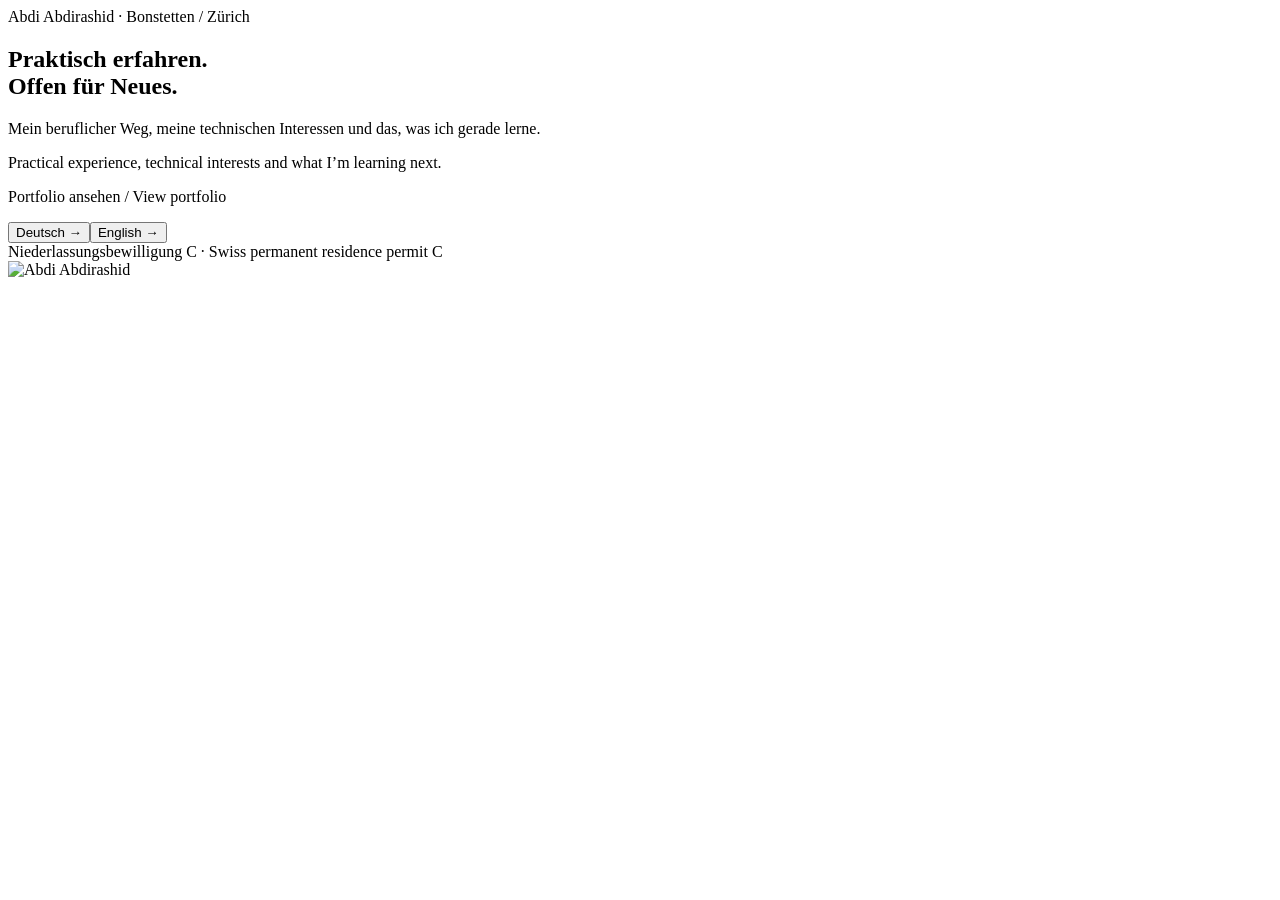
==== index.html @ 47cc1b54 "Add index.html for bilingual general application portfolio" ====
<!doctype html><html lang="de-CH"><head><meta charset="utf-8"><meta name="viewport" content="width=device-width, initial-scale=1"><meta name="description" content="Abdi Abdirashid – praktische Berufserfahrung, technische Interessen und berufsbegleitendes Lernen. Personal portfolio in German and English."><title>Abdi Abdirashid | Portfolio · Deutsch / English</title><link rel="stylesheet" href="styles.css"></head><body><section id="language-choice" class="wrap gate"><div><div class="eyebrow">Abdi Abdirashid · Bonstetten / Zürich</div><h1>Praktisch erfahren.<br>Offen für Neues.</h1><p class="sub">Mein beruflicher Weg, meine technischen Interessen und das, was ich gerade lerne.</p><p class="sub">Practical experience, technical interests and what I’m learning next.</p><div class="choose"><p>Portfolio ansehen / View portfolio</p><div class="actions"><button class="btn primary" onclick="setLanguage('de')" lang="de">Deutsch →</button><button class="btn" onclick="setLanguage('en')" lang="en">English →</button></div></div><div class="qual">Niederlassungsbewilligung C · Swiss permanent residence permit C</div></div><img class="portrait" src="assets/abdi.jpg" alt="Abdi Abdirashid" width="580" height="1199"></section><div id="view-de" hidden lang="de"><div class="wrap bar"><a class="brand" href="#" onclick="chooseLanguage();return false">ABDI ABDIRASHID</a><nav><a href="#experience-de">Erfahrung</a><a href="#learning-de">Lernen</a><a href="#projects-de">Projekte</a><a href="#contact-de">Kontakt</a></nav><button class="language" onclick="setLanguage('en')">English</button></div><main class="wrap"><section class="hero"><div><div class="eyebrow">Abdi Abdirashid · Bonstetten, Schweiz</div><h1>Praktisch erfahren.<br>Technisch neugierig.</h1><p>Ich bin Abdi Abdirashid. Unterhaltspraktiker EBA mit Erfahrung in Produktion, Zimmerei, Montage und Kundenservice. Ich packe gerne mit an und lerne neue technische und digitale Fähigkeiten dazu.</p><span class="badge">Niederlassungsbewilligung C</span><div class="actions"><a class="btn primary" href="#contact-de">Kontakt aufnehmen →</a><a class="btn" href="cv/Abdi_Abdirashid_Lebenslauf.html">Lebenslauf ansehen</a></div></div><img class="portrait" src="assets/abdi.jpg" alt="Abdi Abdirashid" width="580" height="1199"></section><section class="block" id="experience-de"><div class="eyebrow">01 · Erfahrung</div><h2>Was ich mitbringe</h2><p class="lead">Eine praktische Grundlage, Interesse an technischen Zusammenhängen und die Bereitschaft, mich in neue Aufgaben einzuarbeiten. Offen für Produktion, Logistik und Lager, technische Tätigkeiten sowie Büro- und Administrationsunterstützung.</p><div class="badge">Unterhaltspraktiker EBA · 2019–2021 · Einwohnergemeinde Cham</div><div class="timeline"><article class="card"><div class="date">04/2025 – heute</div><h3>Produktion und Probenvorbereitung</h3><div class="company">Stooss AG · Hedingen</div><p>Zuschneiden und Vorbereiten von Metallproben für anschliessende Materialprüfungen.</p></article><article class="card"><div class="date">09/2024 – 12/2024</div><h3>Zimmereihelfer</h3><div class="company">Egli Zimmerei · Temporäreinsatz</div><p>Unterstützung der Fachkräfte bei Zimmerei- und Vorfertigungsarbeiten nach Vorgaben.</p></article><article class="card"><div class="date">11/2023 – 05/2024</div><h3>Service und Betriebsunterstützung</h3><div class="company">Onyx Restaurant · Baar</div><p>Gästebetreuung, administrative Unterstützung und Arbeit mit digitalen Warenwirtschaftssystemen.</p></article><article class="card"><div class="date">08/2022</div><h3>Montage von Haushaltsgeräten</h3><div class="company">V-ZUG AG · Zug</div><p>Montage und Verdrahtung für Mikrowellen, Backöfen und Waschmaschinen sowie Qualitäts- und Funktionsprüfungen anhand von Schaltplänen.</p></article></div></section><section class="block" id="learning-de"><div class="eyebrow">02 · Lernen</div><h2>Weiterlernen neben dem Beruf</h2><p class="lead">Ich interessiere mich für Datenanalyse und dafür, wie Technik im Alltag funktioniert.</p><div class="grid"><article class="card"><h3>Datenanalyse</h3><p>Mein Lernschwerpunkt: Excel, Power Query und SQL. Ich baue meine Kenntnisse berufsbegleitend auf.</p></article><article class="card"><h3>Google IT Support</h3><p>Google IT Support Professional Certificate auf Coursera – berufsbegleitend in Bearbeitung.</p></article><article class="card"><h3>Technische Praxis</h3><p>PC-Zusammenbau und Fehlerbehebung, Windows 10/11, Linux- und Netzwerk-Grundlagen sowie Dokumentation mit Jira.</p></article></div></section><section class="block" id="projects-de"><div class="eyebrow">03 · Projekte</div><h2>Technik auch in der Freizeit</h2><p class="lead">Eigene Projekte geben mir Raum, auszuprobieren und praktische Erfahrung zu sammeln.</p><div class="two"><article class="card"><h3>Drohnen und FPV</h3><p>Ich fliege Drohnen und baue in meiner Freizeit FPV-Drohnen. Drohnenqualifikationen: A1/A3 + A2.</p><video controls preload="none" poster="assets/showreel-poster.jpg"><source src="assets/showreel.mp4" type="video/mp4"></video><p class="caption">Private Flugpraxis · keine kommerziellen Kundenprojekte</p></article><article class="card"><h3>Mein nächster Schwerpunkt</h3><p>Mit Excel, Power Query und SQL möchte ich Daten besser verstehen und verständlich aufbereiten. Konkrete Lernprojekte ergänze ich hier, sobald sie vorzeigbar sind.</p><a class="btn" href="https://github.com/abditechh" target="_blank" rel="noopener">GitHub-Projekte ↗</a></article></div></section><section class="block contact" id="contact-de"><div><div class="eyebrow">04 · Kontakt</div><h2>Lernen wir uns kennen.</h2><p class="lead">Sie suchen Unterstützung für Ihr Team? Ich freue mich über ein Gespräch zu einer passenden Aufgabe oder einem Einstieg in ein neues Tätigkeitsfeld.</p><p>1 Monat Kündigungsfrist · Führerausweis Kategorie B</p></div><div><a class="btn primary" href="mailto:abdi.abdirashid@hotmail.com">Kontakt aufnehmen →</a><p><a href="mailto:abdi.abdirashid@hotmail.com">abdi.abdirashid@hotmail.com</a><br><a href="tel:+41764597006">+41 76 459 70 06</a></p></div></section></main><footer><div class="wrap">© 2026 Abdi Abdirashid · Persönliches Portfolio · Deutsch / English · <a href="#" onclick="chooseLanguage();return false">Sprache wählen</a></div></footer></div><div id="view-en" hidden lang="en"><div class="wrap bar"><a class="brand" href="#" onclick="chooseLanguage();return false">ABDI ABDIRASHID</a><nav><a href="#experience-en">Experience</a><a href="#learning-en">Learning</a><a href="#projects-en">Projects</a><a href="#contact-en">Contact</a></nav><button class="language" onclick="setLanguage('de')">Deutsch</button></div><main class="wrap"><section class="hero"><div><div class="eyebrow">Abdi Abdirashid · Bonstetten, Switzerland</div><h1>Practical experience.<br>Technical curiosity.</h1><p>I’m Abdi Abdirashid. A maintenance practitioner with a Swiss Federal Vocational Certificate (EBA) and experience in production, carpentry, assembly and customer service. I enjoy hands-on work and learning new technical and digital skills.</p><span class="badge">Swiss permanent residence permit C</span><div class="actions"><a class="btn primary" href="#contact-en">Get in touch →</a><a class="btn" href="cv/Abdi_Abdirashid_CV_EN.html">View my CV</a></div></div><img class="portrait" src="assets/abdi.jpg" alt="Abdi Abdirashid" width="580" height="1199"></section><section class="block" id="experience-en"><div class="eyebrow">01 · Experience</div><h2>What I bring</h2><p class="lead">A practical foundation, an interest in how technical systems work and a willingness to learn new tasks. Open to production, logistics, warehousing, technical operations and office or administrative support.</p><div class="badge">Maintenance Practitioner EBA · 2019–2021 · Municipality of Cham</div><div class="timeline"><article class="card"><div class="date">04/2025 – present</div><h3>Production and sample preparation</h3><div class="company">Stooss AG · Hedingen</div><p>Cutting and preparing metal samples for subsequent materials testing.</p></article><article class="card"><div class="date">09/2024 – 12/2024</div><h3>Carpentry assistant</h3><div class="company">Egli Zimmerei · Temporary assignment</div><p>Supporting skilled carpenters with carpentry and prefabrication work according to instructions.</p></article><article class="card"><div class="date">11/2023 – 05/2024</div><h3>Service and operations support</h3><div class="company">Onyx Restaurant · Baar</div><p>Serving guests, supporting administrative tasks and working with digital inventory management systems.</p></article><article class="card"><div class="date">08/2022</div><h3>Household appliance assembly</h3><div class="company">V-ZUG AG · Zug</div><p>Assembly and wiring for microwaves, ovens and washing machines, plus quality and functional checks using circuit diagrams.</p></article></div></section><section class="block" id="learning-en"><div class="eyebrow">02 · Learning</div><h2>Learning alongside work</h2><p class="lead">I’m interested in data analysis and how technology works in everyday life.</p><div class="grid"><article class="card"><h3>Data analysis</h3><p>My learning focus: Excel, Power Query and SQL. I am developing these skills alongside employment.</p></article><article class="card"><h3>Google IT Support</h3><p>Google IT Support Professional Certificate on Coursera – in progress alongside employment.</p></article><article class="card"><h3>Technical practice</h3><p>PC assembly and troubleshooting, Windows 10/11, Linux and networking fundamentals, and documentation with Jira.</p></article></div></section><section class="block" id="projects-en"><div class="eyebrow">03 · Projects</div><h2>Hands-on beyond work</h2><p class="lead">Personal projects give me space to experiment and build practical experience.</p><div class="two"><article class="card"><h3>Drones and FPV</h3><p>I fly drones and build FPV drones in my spare time. Drone qualifications: A1/A3 + A2.</p><video controls preload="none" poster="assets/showreel-poster.jpg"><source src="assets/showreel.mp4" type="video/mp4"></video><p class="caption">Personal flight practice · not commercial client projects</p></article><article class="card"><h3>My next focus</h3><p>I want to use Excel, Power Query and SQL to understand data and present it clearly. I will add concrete learning projects here when they are ready to share.</p><a class="btn" href="https://github.com/abditechh" target="_blank" rel="noopener">GitHub projects ↗</a></article></div></section><section class="block contact" id="contact-en"><div><div class="eyebrow">04 · Contact</div><h2>Let’s talk.</h2><p class="lead">Looking for someone to support your team? I’d welcome a conversation about a suitable role or an opportunity to move into a new field.</p><p>1 month’s notice · Category B driving licence</p></div><div><a class="btn primary" href="mailto:abdi.abdirashid@hotmail.com">Get in touch →</a><p><a href="mailto:abdi.abdirashid@hotmail.com">abdi.abdirashid@hotmail.com</a><br><a href="tel:+41764597006">+41 76 459 70 06</a></p></div></section></main><footer><div class="wrap">© 2026 Abdi Abdirashid · Personal portfolio · Deutsch / English · <a href="#" onclick="chooseLanguage();return false">Choose language</a></div></footer></div><script>function setLanguage(lang){document.querySelectorAll('video').forEach(v=>v.pause());document.getElementById('language-choice').hidden=true;['de','en'].forEach(l=>document.getElementById('view-'+l).hidden=l!==lang);document.documentElement.lang=lang==='de'?'de-CH':'en-GB';document.title='Abdi Abdirashid | '+(lang==='de'?'Persönliches Portfolio':'Personal Portfolio');history.replaceState(null,'','#'+lang);window.scrollTo(0,0)}function chooseLanguage(){document.querySelectorAll('video').forEach(v=>v.pause());document.getElementById('language-choice').hidden=false;['de','en'].forEach(l=>document.getElementById('view-'+l).hidden=true);history.replaceState(null,'',location.pathname);window.scrollTo(0,0)}if(location.hash==='#en'||location.hash==='#de')setLanguage(location.hash.slice(1));</script></body></html>
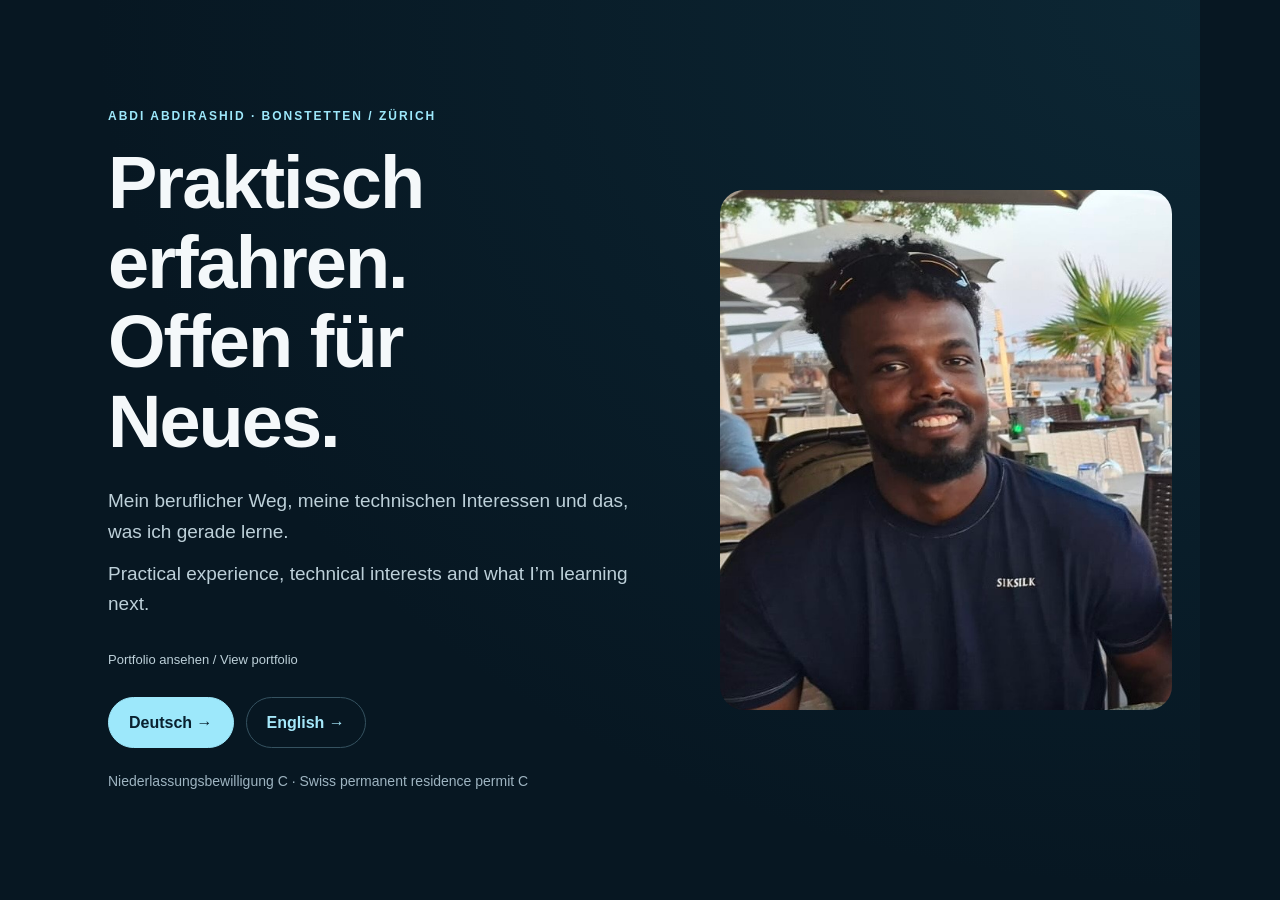
==== commit 68ab7a58: "Link German hobby and creative projects card to hobby page" ====
--- a/index.html
+++ b/index.html
@@ -1 +1 @@
-<!doctype html><html lang="de-CH"><head><meta charset="utf-8"><meta name="viewport" content="width=device-width, initial-scale=1"><meta name="description" content="Abdi Abdirashid – praktische Berufserfahrung, technische Interessen und berufsbegleitendes Lernen. Personal portfolio in German and English."><title>Abdi Abdirashid | Portfolio · Deutsch / English</title><link rel="stylesheet" href="styles.css"></head><body><section id="language-choice" class="wrap gate"><div><div class="eyebrow">Abdi Abdirashid · Bonstetten / Zürich</div><h1>Praktisch erfahren.<br>Offen für Neues.</h1><p class="sub">Mein beruflicher Weg, meine technischen Interessen und das, was ich gerade lerne.</p><p class="sub">Practical experience, technical interests and what I’m learning next.</p><div class="choose"><p>Portfolio ansehen / View portfolio</p><div class="actions"><button class="btn primary" onclick="setLanguage('de')" lang="de">Deutsch →</button><button class="btn" onclick="setLanguage('en')" lang="en">English →</button></div></div><div class="qual">Niederlassungsbewilligung C · Swiss permanent residence permit C</div></div><img class="portrait" src="assets/abdi.jpg" alt="Abdi Abdirashid" width="580" height="1199"></section><div id="view-de" hidden lang="de"><div class="wrap bar"><a class="brand" href="#" onclick="chooseLanguage();return false">ABDI ABDIRASHID</a><nav><a href="#experience-de">Erfahrung</a><a href="#learning-de">Lernen</a><a href="#projects-de">Projekte</a><a href="#contact-de">Kontakt</a></nav><button class="language" onclick="setLanguage('en')">English</button></div><main class="wrap"><section class="hero"><div><div class="eyebrow">Abdi Abdirashid · Bonstetten, Schweiz</div><h1>Praktisch erfahren.<br>Technisch neugierig.</h1><p>Ich bin Abdi Abdirashid. Unterhaltspraktiker EBA mit Erfahrung in Produktion, Zimmerei, Montage und Kundenservice. Ich packe gerne mit an und lerne neue technische und digitale Fähigkeiten dazu.</p><span class="badge">Niederlassungsbewilligung C</span><div class="actions"><a class="btn primary" href="#contact-de">Kontakt aufnehmen →</a><a class="btn" href="cv/Abdi_Abdirashid_Lebenslauf.html">Lebenslauf ansehen</a></div></div><img class="portrait" src="assets/abdi.jpg" alt="Abdi Abdirashid" width="580" height="1199"></section><section class="block" id="experience-de"><div class="eyebrow">01 · Erfahrung</div><h2>Was ich mitbringe</h2><p class="lead">Eine praktische Grundlage, Interesse an technischen Zusammenhängen und die Bereitschaft, mich in neue Aufgaben einzuarbeiten. Offen für Produktion, Logistik und Lager, technische Tätigkeiten sowie Büro- und Administrationsunterstützung.</p><div class="badge">Unterhaltspraktiker EBA · 2019–2021 · Einwohnergemeinde Cham</div><div class="timeline"><article class="card"><div class="date">04/2025 – heute</div><h3>Produktion und Probenvorbereitung</h3><div class="company">Stooss AG · Hedingen</div><p>Zuschneiden und Vorbereiten von Metallproben für anschliessende Materialprüfungen.</p></article><article class="card"><div class="date">09/2024 – 12/2024</div><h3>Zimmereihelfer</h3><div class="company">Egli Zimmerei · Temporäreinsatz</div><p>Unterstützung der Fachkräfte bei Zimmerei- und Vorfertigungsarbeiten nach Vorgaben.</p></article><article class="card"><div class="date">11/2023 – 05/2024</div><h3>Service und Betriebsunterstützung</h3><div class="company">Onyx Restaurant · Baar</div><p>Gästebetreuung, administrative Unterstützung und Arbeit mit digitalen Warenwirtschaftssystemen.</p></article><article class="card"><div class="date">08/2022</div><h3>Montage von Haushaltsgeräten</h3><div class="company">V-ZUG AG · Zug</div><p>Montage und Verdrahtung für Mikrowellen, Backöfen und Waschmaschinen sowie Qualitäts- und Funktionsprüfungen anhand von Schaltplänen.</p></article></div></section><section class="block" id="learning-de"><div class="eyebrow">02 · Lernen</div><h2>Weiterlernen neben dem Beruf</h2><p class="lead">Ich interessiere mich für Datenanalyse und dafür, wie Technik im Alltag funktioniert.</p><div class="grid"><article class="card"><h3>Datenanalyse</h3><p>Mein Lernschwerpunkt: Excel, Power Query und SQL. Ich baue meine Kenntnisse berufsbegleitend auf.</p></article><article class="card"><h3>Google IT Support</h3><p>Google IT Support Professional Certificate auf Coursera – berufsbegleitend in Bearbeitung.</p></article><article class="card"><h3>Technische Praxis</h3><p>PC-Zusammenbau und Fehlerbehebung, Windows 10/11, Linux- und Netzwerk-Grundlagen sowie Dokumentation mit Jira.</p></article></div></section><section class="block" id="projects-de"><div class="eyebrow">03 · Projekte</div><h2>Technik auch in der Freizeit</h2><p class="lead">Eigene Projekte geben mir Raum, auszuprobieren und praktische Erfahrung zu sammeln.</p><div class="two"><article class="card"><h3>Drohnen und FPV</h3><p>Ich fliege Drohnen und baue in meiner Freizeit FPV-Drohnen. Drohnenqualifikationen: A1/A3 + A2.</p><video controls preload="none" poster="assets/showreel-poster.jpg"><source src="assets/showreel.mp4" type="video/mp4"></video><p class="caption">Private Flugpraxis · keine kommerziellen Kundenprojekte</p></article><article class="card"><h3>Mein nächster Schwerpunkt</h3><p>Mit Excel, Power Query und SQL möchte ich Daten besser verstehen und verständlich aufbereiten. Konkrete Lernprojekte ergänze ich hier, sobald sie vorzeigbar sind.</p><a class="btn" href="https://github.com/abditechh" target="_blank" rel="noopener">GitHub-Projekte ↗</a></article></div></section><section class="block contact" id="contact-de"><div><div class="eyebrow">04 · Kontakt</div><h2>Lernen wir uns kennen.</h2><p class="lead">Sie suchen Unterstützung für Ihr Team? Ich freue mich über ein Gespräch zu einer passenden Aufgabe oder einem Einstieg in ein neues Tätigkeitsfeld.</p><p>1 Monat Kündigungsfrist · Führerausweis Kategorie B</p></div><div><a class="btn primary" href="mailto:abdi.abdirashid@hotmail.com">Kontakt aufnehmen →</a><p><a href="mailto:abdi.abdirashid@hotmail.com">abdi.abdirashid@hotmail.com</a><br><a href="tel:+41764597006">+41 76 459 70 06</a></p></div></section></main><footer><div class="wrap">© 2026 Abdi Abdirashid · Persönliches Portfolio · Deutsch / English · <a href="#" onclick="chooseLanguage();return false">Sprache wählen</a></div></footer></div><div id="view-en" hidden lang="en"><div class="wrap bar"><a class="brand" href="#" onclick="chooseLanguage();return false">ABDI ABDIRASHID</a><nav><a href="#experience-en">Experience</a><a href="#learning-en">Learning</a><a href="#projects-en">Projects</a><a href="#contact-en">Contact</a></nav><button class="language" onclick="setLanguage('de')">Deutsch</button></div><main class="wrap"><section class="hero"><div><div class="eyebrow">Abdi Abdirashid · Bonstetten, Switzerland</div><h1>Practical experience.<br>Technical curiosity.</h1><p>I’m Abdi Abdirashid. A maintenance practitioner with a Swiss Federal Vocational Certificate (EBA) and experience in production, carpentry, assembly and customer service. I enjoy hands-on work and learning new technical and digital skills.</p><span class="badge">Swiss permanent residence permit C</span><div class="actions"><a class="btn primary" href="#contact-en">Get in touch →</a><a class="btn" href="cv/Abdi_Abdirashid_CV_EN.html">View my CV</a></div></div><img class="portrait" src="assets/abdi.jpg" alt="Abdi Abdirashid" width="580" height="1199"></section><section class="block" id="experience-en"><div class="eyebrow">01 · Experience</div><h2>What I bring</h2><p class="lead">A practical foundation, an interest in how technical systems work and a willingness to learn new tasks. Open to production, logistics, warehousing, technical operations and office or administrative support.</p><div class="badge">Maintenance Practitioner EBA · 2019–2021 · Municipality of Cham</div><div class="timeline"><article class="card"><div class="date">04/2025 – present</div><h3>Production and sample preparation</h3><div class="company">Stooss AG · Hedingen</div><p>Cutting and preparing metal samples for subsequent materials testing.</p></article><article class="card"><div class="date">09/2024 – 12/2024</div><h3>Carpentry assistant</h3><div class="company">Egli Zimmerei · Temporary assignment</div><p>Supporting skilled carpenters with carpentry and prefabrication work according to instructions.</p></article><article class="card"><div class="date">11/2023 – 05/2024</div><h3>Service and operations support</h3><div class="company">Onyx Restaurant · Baar</div><p>Serving guests, supporting administrative tasks and working with digital inventory management systems.</p></article><article class="card"><div class="date">08/2022</div><h3>Household appliance assembly</h3><div class="company">V-ZUG AG · Zug</div><p>Assembly and wiring for microwaves, ovens and washing machines, plus quality and functional checks using circuit diagrams.</p></article></div></section><section class="block" id="learning-en"><div class="eyebrow">02 · Learning</div><h2>Learning alongside work</h2><p class="lead">I’m interested in data analysis and how technology works in everyday life.</p><div class="grid"><article class="card"><h3>Data analysis</h3><p>My learning focus: Excel, Power Query and SQL. I am developing these skills alongside employment.</p></article><article class="card"><h3>Google IT Support</h3><p>Google IT Support Professional Certificate on Coursera – in progress alongside employment.</p></article><article class="card"><h3>Technical practice</h3><p>PC assembly and troubleshooting, Windows 10/11, Linux and networking fundamentals, and documentation with Jira.</p></article></div></section><section class="block" id="projects-en"><div class="eyebrow">03 · Projects</div><h2>Hands-on beyond work</h2><p class="lead">Personal projects give me space to experiment and build practical experience.</p><div class="two"><article class="card"><h3>Drones and FPV</h3><p>I fly drones and build FPV drones in my spare time. Drone qualifications: A1/A3 + A2.</p><video controls preload="none" poster="assets/showreel-poster.jpg"><source src="assets/showreel.mp4" type="video/mp4"></video><p class="caption">Personal flight practice · not commercial client projects</p></article><article class="card"><h3>My next focus</h3><p>I want to use Excel, Power Query and SQL to understand data and present it clearly. I will add concrete learning projects here when they are ready to share.</p><a class="btn" href="https://github.com/abditechh" target="_blank" rel="noopener">GitHub projects ↗</a></article></div></section><section class="block contact" id="contact-en"><div><div class="eyebrow">04 · Contact</div><h2>Let’s talk.</h2><p class="lead">Looking for someone to support your team? I’d welcome a conversation about a suitable role or an opportunity to move into a new field.</p><p>1 month’s notice · Category B driving licence</p></div><div><a class="btn primary" href="mailto:abdi.abdirashid@hotmail.com">Get in touch →</a><p><a href="mailto:abdi.abdirashid@hotmail.com">abdi.abdirashid@hotmail.com</a><br><a href="tel:+41764597006">+41 76 459 70 06</a></p></div></section></main><footer><div class="wrap">© 2026 Abdi Abdirashid · Personal portfolio · Deutsch / English · <a href="#" onclick="chooseLanguage();return false">Choose language</a></div></footer></div><script>function setLanguage(lang){document.querySelectorAll('video').forEach(v=>v.pause());document.getElementById('language-choice').hidden=true;['de','en'].forEach(l=>document.getElementById('view-'+l).hidden=l!==lang);document.documentElement.lang=lang==='de'?'de-CH':'en-GB';document.title='Abdi Abdirashid | '+(lang==='de'?'Persönliches Portfolio':'Personal Portfolio');history.replaceState(null,'','#'+lang);window.scrollTo(0,0)}function chooseLanguage(){document.querySelectorAll('video').forEach(v=>v.pause());document.getElementById('language-choice').hidden=false;['de','en'].forEach(l=>document.getElementById('view-'+l).hidden=true);history.replaceState(null,'',location.pathname);window.scrollTo(0,0)}if(location.hash==='#en'||location.hash==='#de')setLanguage(location.hash.slice(1));</script></body></html>+<!doctype html><html lang="de-CH"><head><meta charset="utf-8"><meta name="viewport" content="width=device-width, initial-scale=1"><meta name="description" content="Abdi Abdirashid – praktische Berufserfahrung, technische Interessen und berufsbegleitendes Lernen. Personal portfolio in German and English."><title>Abdi Abdirashid | Portfolio · Deutsch / English</title><link rel="stylesheet" href="styles.css"></head><body><section id="language-choice" class="wrap gate"><div><div class="eyebrow">Abdi Abdirashid · Bonstetten / Zürich</div><h1>Praktisch erfahren.<br>Offen für Neues.</h1><p class="sub">Mein beruflicher Weg, meine technischen Interessen und das, was ich gerade lerne.</p><p class="sub">Practical experience, technical interests and what I’m learning next.</p><div class="choose"><p>Portfolio ansehen / View portfolio</p><div class="actions"><button class="btn primary" onclick="setLanguage('de')" lang="de">Deutsch →</button><button class="btn" onclick="setLanguage('en')" lang="en">English →</button></div></div><div class="qual">Niederlassungsbewilligung C · Swiss permanent residence permit C</div></div><img class="portrait" src="assets/abdi.jpg" alt="Abdi Abdirashid" width="580" height="1199"></section><div id="view-de" hidden lang="de"><div class="wrap bar"><a class="brand" href="#" onclick="chooseLanguage();return false">ABDI ABDIRASHID</a><nav><a href="#experience-de">Erfahrung</a><a href="#learning-de">Lernen</a><a href="#projects-de">Projekte</a><a href="#contact-de">Kontakt</a></nav><button class="language" onclick="setLanguage('en')">English</button></div><main class="wrap"><section class="hero"><div><div class="eyebrow">Abdi Abdirashid · Bonstetten, Schweiz</div><h1>Praktisch erfahren.<br>Technisch neugierig.</h1><p>Ich bin Abdi Abdirashid. Unterhaltspraktiker EBA mit Erfahrung in Produktion, Zimmerei, Montage und Kundenservice. Ich packe gerne mit an und lerne neue technische und digitale Fähigkeiten dazu.</p><span class="badge">Niederlassungsbewilligung C</span><div class="actions"><a class="btn primary" href="#contact-de">Kontakt aufnehmen →</a><a class="btn" href="cv/Abdi_Abdirashid_Lebenslauf.html">Lebenslauf ansehen</a></div></div><img class="portrait" src="assets/abdi.jpg" alt="Abdi Abdirashid" width="580" height="1199"></section><section class="block" id="experience-de"><div class="eyebrow">01 · Erfahrung</div><h2>Was ich mitbringe</h2><p class="lead">Eine praktische Grundlage, Interesse an technischen Zusammenhängen und die Bereitschaft, mich in neue Aufgaben einzuarbeiten. Offen für Produktion, Logistik und Lager, technische Tätigkeiten sowie Büro- und Administrationsunterstützung.</p><div class="badge">Unterhaltspraktiker EBA · 2019–2021 · Einwohnergemeinde Cham</div><div class="timeline"><article class="card"><div class="date">04/2025 – heute</div><h3>Produktion und Probenvorbereitung</h3><div class="company">Stooss AG · Hedingen</div><p>Zuschneiden und Vorbereiten von Metallproben für anschliessende Materialprüfungen.</p></article><article class="card"><div class="date">09/2024 – 12/2024</div><h3>Zimmereihelfer</h3><div class="company">Egli Zimmerei · Temporäreinsatz</div><p>Unterstützung der Fachkräfte bei Zimmerei- und Vorfertigungsarbeiten nach Vorgaben.</p></article><article class="card"><div class="date">11/2023 – 05/2024</div><h3>Service und Betriebsunterstützung</h3><div class="company">Onyx Restaurant · Baar</div><p>Gästebetreuung, administrative Unterstützung und Arbeit mit digitalen Warenwirtschaftssystemen.</p></article><article class="card"><div class="date">08/2022</div><h3>Montage von Haushaltsgeräten</h3><div class="company">V-ZUG AG · Zug</div><p>Montage und Verdrahtung für Mikrowellen, Backöfen und Waschmaschinen sowie Qualitäts- und Funktionsprüfungen anhand von Schaltplänen.</p></article></div></section><section class="block" id="learning-de"><div class="eyebrow">02 · Lernen</div><h2>Weiterlernen neben dem Beruf</h2><p class="lead">Ich interessiere mich für Datenanalyse und dafür, wie Technik im Alltag funktioniert.</p><div class="grid"><article class="card"><h3>Datenanalyse</h3><p>Mein Lernschwerpunkt: Excel, Power Query und SQL. Ich baue meine Kenntnisse berufsbegleitend auf.</p></article><article class="card"><h3>Google IT Support</h3><p>Google IT Support Professional Certificate auf Coursera – berufsbegleitend in Bearbeitung.</p></article><article class="card"><h3>Technische Praxis</h3><p>PC-Zusammenbau und Fehlerbehebung, Windows 10/11, Linux- und Netzwerk-Grundlagen sowie Dokumentation mit Jira.</p></article></div></section><section class="block" id="projects-de"><div class="eyebrow">03 · Projekte</div><h2>Technik auch in der Freizeit</h2><p class="lead">Eigene Projekte geben mir Raum, auszuprobieren und praktische Erfahrung zu sammeln.</p><div class="two"><article class="card"><h3>Drohnen und FPV</h3><p>Ich fliege Drohnen und baue in meiner Freizeit FPV-Drohnen. Drohnenqualifikationen: A1/A3 + A2.</p><video controls preload="none" poster="assets/showreel-poster.jpg"><source src="assets/showreel.mp4" type="video/mp4"></video><p class="caption">Private Flugpraxis · keine kommerziellen Kundenprojekte</p></article><article class="card"><h3>Hobbys und kreative Projekte</h3><p>In meiner Freizeit verbinde ich Technik mit Kreativität und Natur. Auf meiner Hobbyseite zeige ich Drohnenaufnahmen und persönliche Projekte und gebe Einblicke in meine weiteren Interessen.</p><a class="btn" href="https://abditechh.github.io/career-change-QA-portfolio-de/creative-projects.html">Hobbys und Projekte entdecken →</a></article></div></section><section class="block contact" id="contact-de"><div><div class="eyebrow">04 · Kontakt</div><h2>Lernen wir uns kennen.</h2><p class="lead">Sie suchen Unterstützung für Ihr Team? Ich freue mich über ein Gespräch zu einer passenden Aufgabe oder einem Einstieg in ein neues Tätigkeitsfeld.</p><p>1 Monat Kündigungsfrist · Führerausweis Kategorie B</p></div><div><a class="btn primary" href="mailto:abdi.abdirashid@hotmail.com">Kontakt aufnehmen →</a><p><a href="mailto:abdi.abdirashid@hotmail.com">abdi.abdirashid@hotmail.com</a><br><a href="tel:+41764597006">+41 76 459 70 06</a></p></div></section></main><footer><div class="wrap">© 2026 Abdi Abdirashid · Persönliches Portfolio · Deutsch / English · <a href="#" onclick="chooseLanguage();return false">Sprache wählen</a></div></footer></div><div id="view-en" hidden lang="en"><div class="wrap bar"><a class="brand" href="#" onclick="chooseLanguage();return false">ABDI ABDIRASHID</a><nav><a href="#experience-en">Experience</a><a href="#learning-en">Learning</a><a href="#projects-en">Projects</a><a href="#contact-en">Contact</a></nav><button class="language" onclick="setLanguage('de')">Deutsch</button></div><main class="wrap"><section class="hero"><div><div class="eyebrow">Abdi Abdirashid · Bonstetten, Switzerland</div><h1>Practical experience.<br>Technical curiosity.</h1><p>I’m Abdi Abdirashid. A maintenance practitioner with a Swiss Federal Vocational Certificate (EBA) and experience in production, carpentry, assembly and customer service. I enjoy hands-on work and learning new technical and digital skills.</p><span class="badge">Swiss permanent residence permit C</span><div class="actions"><a class="btn primary" href="#contact-en">Get in touch →</a><a class="btn" href="cv/Abdi_Abdirashid_CV_EN.html">View my CV</a></div></div><img class="portrait" src="assets/abdi.jpg" alt="Abdi Abdirashid" width="580" height="1199"></section><section class="block" id="experience-en"><div class="eyebrow">01 · Experience</div><h2>What I bring</h2><p class="lead">A practical foundation, an interest in how technical systems work and a willingness to learn new tasks. Open to production, logistics, warehousing, technical operations and office or administrative support.</p><div class="badge">Maintenance Practitioner EBA · 2019–2021 · Municipality of Cham</div><div class="timeline"><article class="card"><div class="date">04/2025 – present</div><h3>Production and sample preparation</h3><div class="company">Stooss AG · Hedingen</div><p>Cutting and preparing metal samples for subsequent materials testing.</p></article><article class="card"><div class="date">09/2024 – 12/2024</div><h3>Carpentry assistant</h3><div class="company">Egli Zimmerei · Temporary assignment</div><p>Supporting skilled carpenters with carpentry and prefabrication work according to instructions.</p></article><article class="card"><div class="date">11/2023 – 05/2024</div><h3>Service and operations support</h3><div class="company">Onyx Restaurant · Baar</div><p>Serving guests, supporting administrative tasks and working with digital inventory management systems.</p></article><article class="card"><div class="date">08/2022</div><h3>Household appliance assembly</h3><div class="company">V-ZUG AG · Zug</div><p>Assembly and wiring for microwaves, ovens and washing machines, plus quality and functional checks using circuit diagrams.</p></article></div></section><section class="block" id="learning-en"><div class="eyebrow">02 · Learning</div><h2>Learning alongside work</h2><p class="lead">I’m interested in data analysis and how technology works in everyday life.</p><div class="grid"><article class="card"><h3>Data analysis</h3><p>My learning focus: Excel, Power Query and SQL. I am developing these skills alongside employment.</p></article><article class="card"><h3>Google IT Support</h3><p>Google IT Support Professional Certificate on Coursera – in progress alongside employment.</p></article><article class="card"><h3>Technical practice</h3><p>PC assembly and troubleshooting, Windows 10/11, Linux and networking fundamentals, and documentation with Jira.</p></article></div></section><section class="block" id="projects-en"><div class="eyebrow">03 · Projects</div><h2>Hands-on beyond work</h2><p class="lead">Personal projects give me space to experiment and build practical experience.</p><div class="two"><article class="card"><h3>Drones and FPV</h3><p>I fly drones and build FPV drones in my spare time. Drone qualifications: A1/A3 + A2.</p><video controls preload="none" poster="assets/showreel-poster.jpg"><source src="assets/showreel.mp4" type="video/mp4"></video><p class="caption">Personal flight practice · not commercial client projects</p></article><article class="card"><h3>My next focus</h3><p>I want to use Excel, Power Query and SQL to understand data and present it clearly. I will add concrete learning projects here when they are ready to share.</p><a class="btn" href="https://github.com/abditechh" target="_blank" rel="noopener">GitHub projects ↗</a></article></div></section><section class="block contact" id="contact-en"><div><div class="eyebrow">04 · Contact</div><h2>Let’s talk.</h2><p class="lead">Looking for someone to support your team? I’d welcome a conversation about a suitable role or an opportunity to move into a new field.</p><p>1 month’s notice · Category B driving licence</p></div><div><a class="btn primary" href="mailto:abdi.abdirashid@hotmail.com">Get in touch →</a><p><a href="mailto:abdi.abdirashid@hotmail.com">abdi.abdirashid@hotmail.com</a><br><a href="tel:+41764597006">+41 76 459 70 06</a></p></div></section></main><footer><div class="wrap">© 2026 Abdi Abdirashid · Personal portfolio · Deutsch / English · <a href="#" onclick="chooseLanguage();return false">Choose language</a></div></footer></div><script>function setLanguage(lang){document.querySelectorAll('video').forEach(v=>v.pause());document.getElementById('language-choice').hidden=true;['de','en'].forEach(l=>document.getElementById('view-'+l).hidden=l!==lang);document.documentElement.lang=lang==='de'?'de-CH':'en-GB';document.title='Abdi Abdirashid | '+(lang==='de'?'Persönliches Portfolio':'Personal Portfolio');history.replaceState(null,'','#'+lang);window.scrollTo(0,0)}function chooseLanguage(){document.querySelectorAll('video').forEach(v=>v.pause());document.getElementById('language-choice').hidden=false;['de','en'].forEach(l=>document.getElementById('view-'+l).hidden=true);history.replaceState(null,'',location.pathname);window.scrollTo(0,0)}if(location.hash==='#en'||location.hash==='#de')setLanguage(location.hash.slice(1));</script></body></html>
--- a/styles.css
+++ b/styles.css
@@ -0,0 +1 @@
+*{box-sizing:border-box}html{scroll-behavior:smooth}body{margin:0;background:#071722;color:#f4f8fa;font-family:Arial,Helvetica,sans-serif;line-height:1.6}a{color:inherit}button,a{ -webkit-tap-highlight-color:transparent}button{font:inherit;cursor:pointer}a:focus-visible,button:focus-visible{outline:3px solid #9de8fb;outline-offset:5px}[hidden]{display:none!important}.wrap{max-width:1120px;margin:auto;padding:0 28px}.bar{display:flex;align-items:center;justify-content:space-between;padding-top:24px;padding-bottom:24px;border-bottom:1px solid #29404d}.brand{font-weight:bold;text-decoration:none;letter-spacing:1px}.bar nav{display:flex;gap:24px}.bar nav a{text-decoration:none;color:#bdd0d9;font-size:14px}.language,.btn{display:inline-flex;align-items:center;justify-content:center;padding:12px 20px;border:1px solid #355260;border-radius:100px;text-decoration:none;background:transparent;color:#a5e8fa;font-weight:bold}.btn.primary{background:#9de8fb;color:#09212f;border-color:#9de8fb}.actions{display:flex;flex-wrap:wrap;gap:12px;margin-top:26px}.hero{display:grid;grid-template-columns:1.3fr 1fr;gap:64px;align-items:center;padding-top:72px;padding-bottom:72px}.eyebrow{color:#9de8fb;text-transform:uppercase;letter-spacing:2px;font-size:12px;font-weight:bold}h1{font-size:clamp(38px,5.8vw,68px);line-height:1.08;letter-spacing:-2px;margin:16px 0 24px}p{color:#bdd0d9;margin:12px 0}.hero p{font-size:18px}.portrait{width:100%;height:470px;object-fit:cover;object-position:center 42%;border-radius:24px}.badge{display:inline-block;border:1px solid #355260;border-radius:9px;padding:6px 12px;margin-top:18px;color:#cbe6ee;font-size:13px}section.block{padding:64px 0;border-top:1px solid #29404d}h2{font-size:34px;line-height:1.2;letter-spacing:-.8px;margin:0 0 16px}h3{font-size:20px;line-height:1.35;margin:8px 0} .lead{max-width:720px;font-size:18px}.grid{display:grid;grid-template-columns:repeat(3,1fr);gap:18px;margin-top:30px}.card{background:#0e2533;border:1px solid #294654;border-radius:18px;padding:24px}.card p{font-size:15px}.timeline{margin-top:30px;display:grid;grid-template-columns:1fr 1fr;gap:18px}.date{font-size:13px;color:#9de8fb}.company{color:#cbe6ee;font-size:14px}.two{display:grid;grid-template-columns:1.2fr 1fr;gap:24px;margin-top:30px}video{width:100%;display:block;border-radius:12px;background:#000;margin-top:20px}.caption{font-size:12px}.contact{display:flex;justify-content:space-between;gap:32px;align-items:center}.contact .lead{max-width:620px}footer{padding:30px 0;border-top:1px solid #29404d;color:#9eb4c1;font-size:13px}.gate{min-height:100vh;display:grid;grid-template-columns:1.2fr 1fr;gap:70px;align-items:center;padding-top:48px;padding-bottom:48px;background:radial-gradient(ellipse at top right,#17465855,transparent 70%)}.gate h1{font-size:clamp(42px,6vw,74px)}.gate .portrait{height:520px}.gate .sub{font-size:19px;max-width:560px}.choose{margin-top:30px}.choose p{font-size:13px}.qual{font-size:14px;color:#9eb4c1;margin-top:22px}@media(max-width:760px){.wrap{padding-left:22px;padding-right:22px}.gate,.hero{grid-template-columns:1fr;gap:30px;padding-top:40px;padding-bottom:40px}.gate .portrait,.portrait{height:360px;max-width:440px}.gate .portrait{order:2}.bar nav{display:none}.grid,.timeline,.two{grid-template-columns:1fr}.contact{display:block}section.block{padding:44px 0}h2{font-size:28px}.hero p{font-size:16px}}
